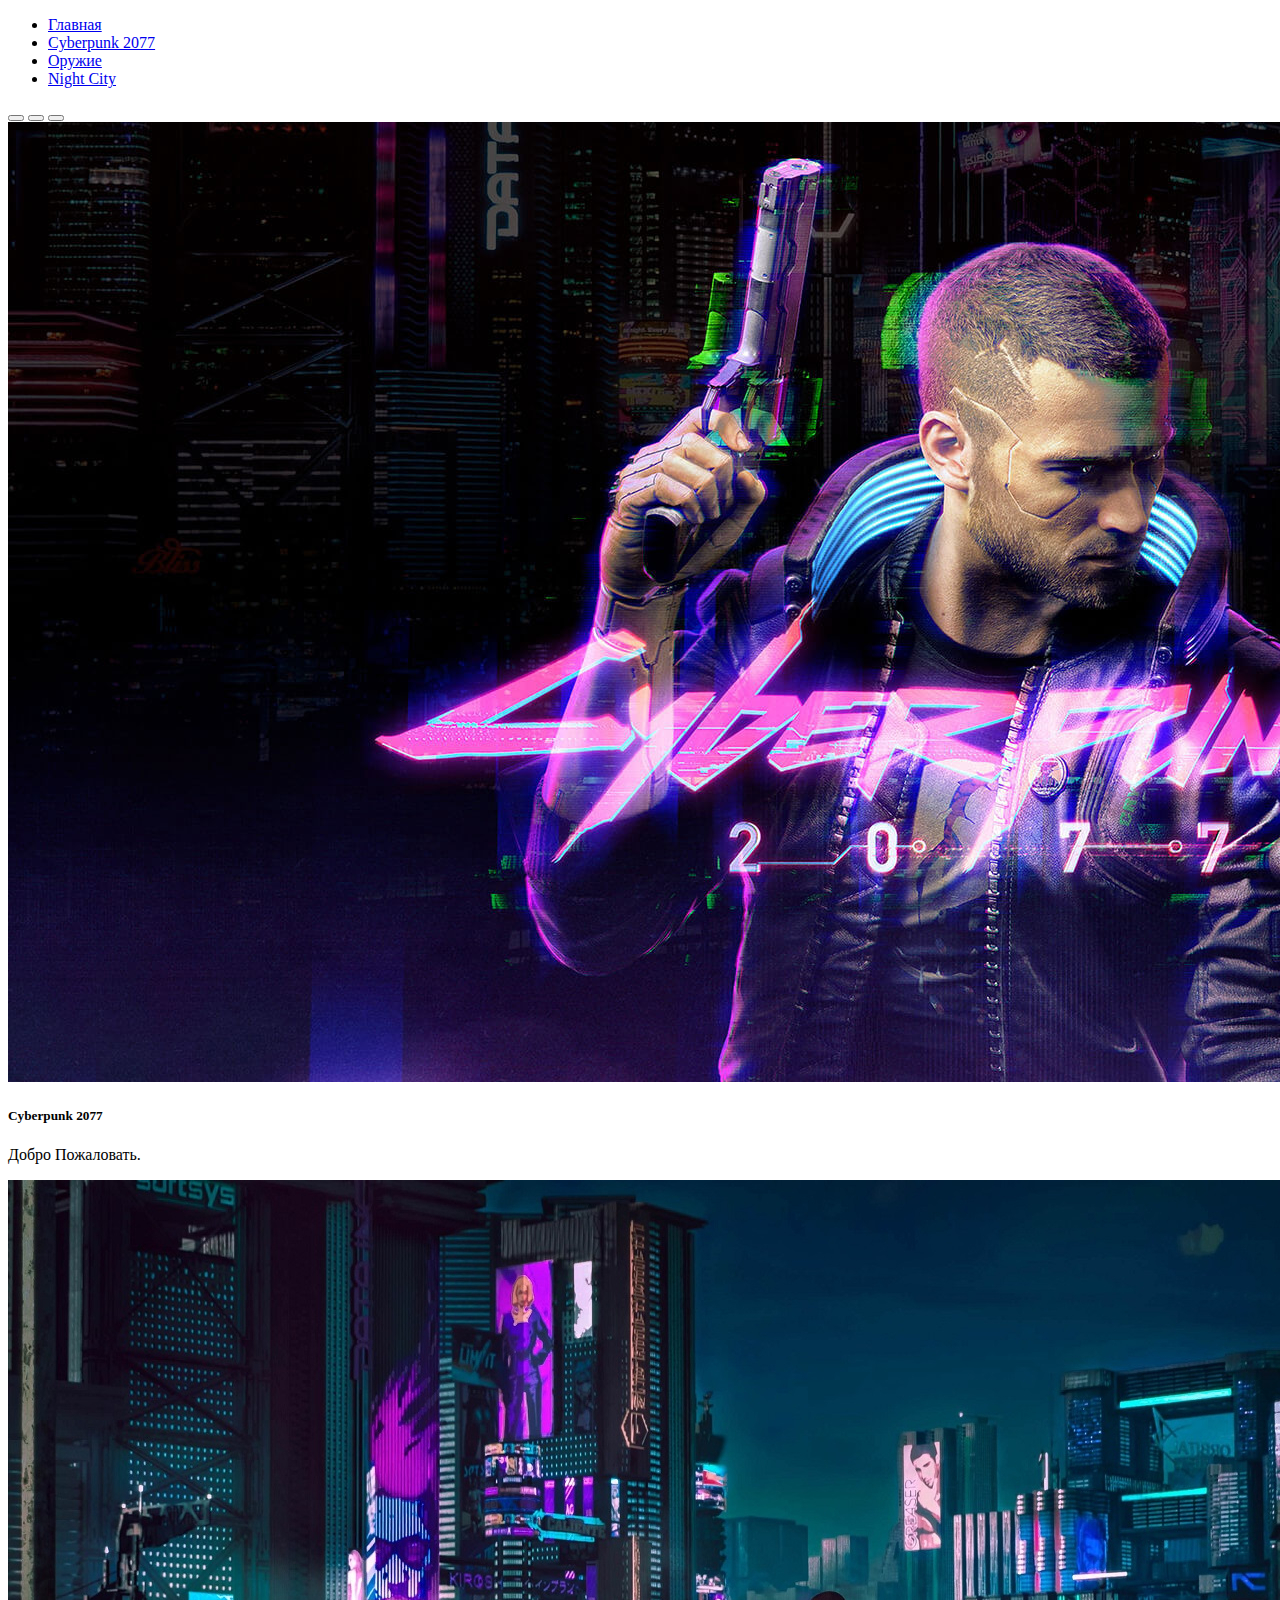
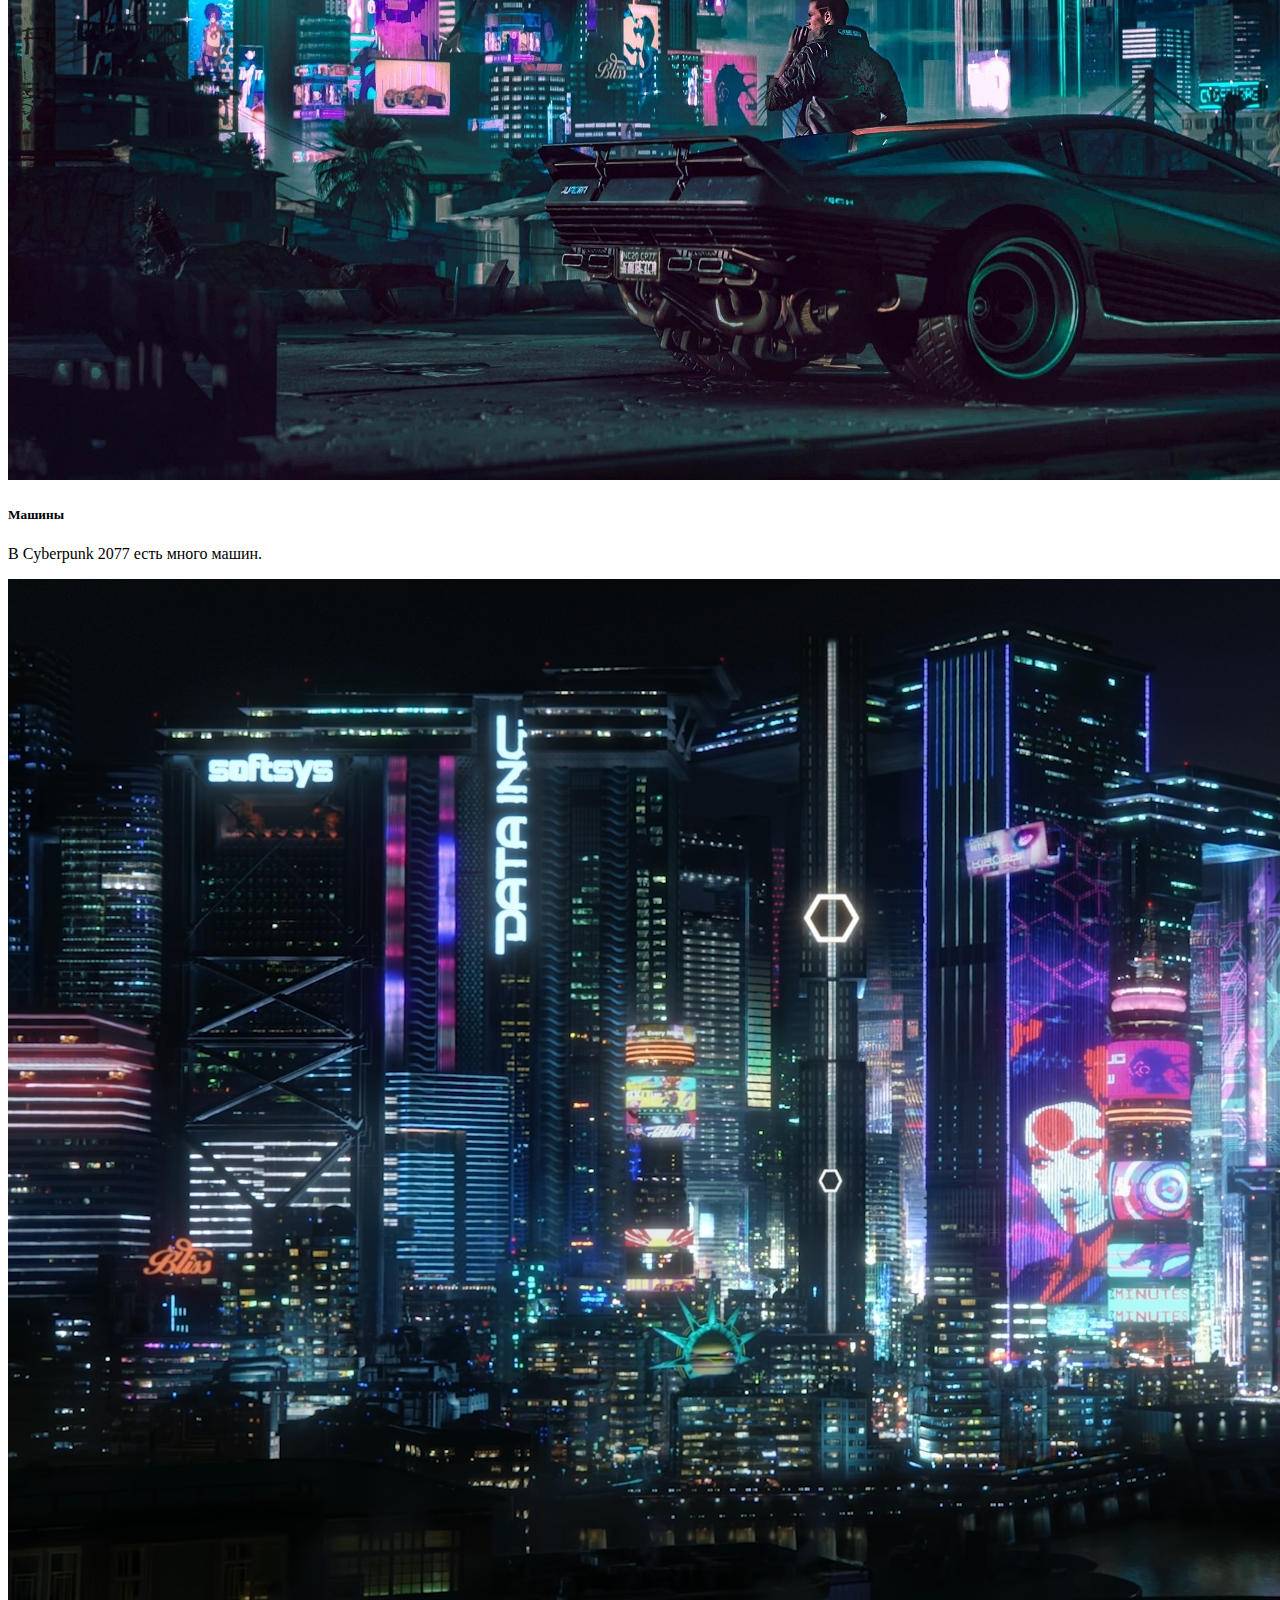
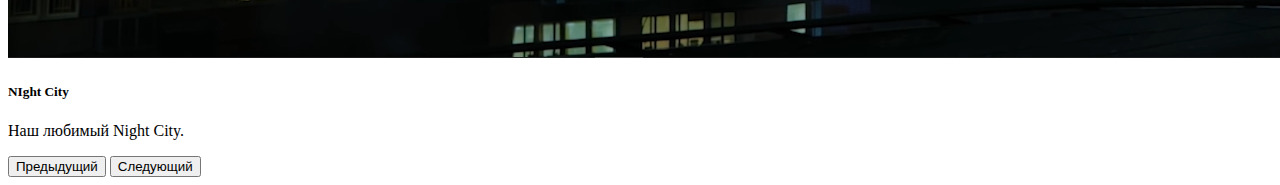
==== index.html @ bd39458e "1" ====
<!doctype html>
<html lang="ru">
  <head>
    <!-- Обязательные метатеги -->
    <meta charset="utf-8">
    <meta name="viewport" content="width=device-width, initial-scale=1">

    <!-- Bootstrap CSS -->
    <link href="https://cdn.jsdelivr.net/npm/bootstrap@5.0.1/dist/css/bootstrap.min.css" rel="stylesheet" integrity="sha384-+0n0xVW2eSR5OomGNYDnhzAbDsOXxcvSN1TPprVMTNDbiYZCxYbOOl7+AMvyTG2x" crossorigin="anonymous">

    <title>Ашманский Кумыз!</title>
  </head>
  <body>
    <ul class="nav justify-content-center">
        <li class="nav-item">
          <a class="nav-link active" aria-current="page" href="#">Главная</a>
        </li>
        <li class="nav-item">
          <a class="nav-link" href="#">Сyberpunk 2077</a>
        </li>
        <li class="nav-item">
          <a class="nav-link" href="#">Оружие</a>
        </li>
        <li class="nav-item">
          <a class="nav-link disabled" href="#" tabindex="-1" aria-disabled="true">Night City</a>
        </li>
      </ul>

    <!-- Дополнительный JavaScript; выберите один из двух! -->

    <!-- Вариант 1: Bootstrap в связке с Popper -->
    <script src="https://cdn.jsdelivr.net/npm/bootstrap@5.0.1/dist/js/bootstrap.bundle.min.js" integrity="sha384-gtEjrD/SeCtmISkJkNUaaKMoLD0//ElJ19smozuHV6z3Iehds+3Ulb9Bn9Plx0x4" crossorigin="anonymous"></script>

    <!-- Вариант 2: Bootstrap JS отдельно от Popper
    <script src="https://cdn.jsdelivr.net/npm/@popperjs/core@2.9.2/dist/umd/popper.min.js" integrity="sha384-IQsoLXl5PILFhosVNubq5LC7Qb9DXgDA9i+tQ8Zj3iwWAwPtgFTxbJ8NT4GN1R8p" crossorigin="anonymous"></script>
    <script src="https://cdn.jsdelivr.net/npm/bootstrap@5.0.1/dist/js/bootstrap.min.js" integrity="sha384-Atwg2Pkwv9vp0ygtn1JAojH0nYbwNJLPhwyoVbhoPwBhjQPR5VtM2+xf0Uwh9KtT" crossorigin="anonymous"></script>
    -->
    <div id="carouselExampleCaptions" class="carousel slide" data-bs-ride="carousel">
        <div class="carousel-indicators">
          <button type="button" data-bs-target="#carouselExampleCaptions" data-bs-slide-to="0" class="active" aria-current="true" aria-label="Slide 1"></button>
          <button type="button" data-bs-target="#carouselExampleCaptions" data-bs-slide-to="1" aria-label="Slide 2"></button>
          <button type="button" data-bs-target="#carouselExampleCaptions" data-bs-slide-to="2" aria-label="Slide 3"></button>
        </div>
        <div class="carousel-inner">
          <div class="carousel-item active">
            <img src="/img/in7TaZAciJJC32q31mzotNMnvdYvuHdJNsTUFE22.jpg"d-block w-100" alt="...">
            <div class="carousel-caption d-none d-md-block">
              <h5>Cyberpunk 2077</h5>
              <p>Добро Пожаловать.</p>
            </div>
          </div>
          <div class="carousel-item">
            <img src="/img/02.jpg" class="d-block w-100" alt="...">
            <div class="carousel-caption d-none d-md-block">
              <h5>Машины</h5>
              <p>В Cyberpunk 2077 есть много машин.</p>
            </div>
          </div>
          <div class="carousel-item">
            <img src="/img/1605722064_screenshot_1.jpg" class="d-block w-100" alt="...">
            <div class="carousel-caption d-none d-md-block">
              <h5>NIght City</h5>
              <p>Наш любимый Night City.</p>
            </div>
          </div>
        </div>
        <button class="carousel-control-prev" type="button" data-bs-target="#carouselExampleCaptions"  data-bs-slide="prev">
          <span class="carousel-control-prev-icon" aria-hidden="true"></span>
          <span class="visually-hidden">Предыдущий</span>
        </button>
        <button class="carousel-control-next" type="button" data-bs-target="#carouselExampleCaptions"  data-bs-slide="next">
          <span class="carousel-control-next-icon" aria-hidden="true"></span>
          <span class="visually-hidden">Следующий</span>
        </button>
      </div>
  </body>
</html>
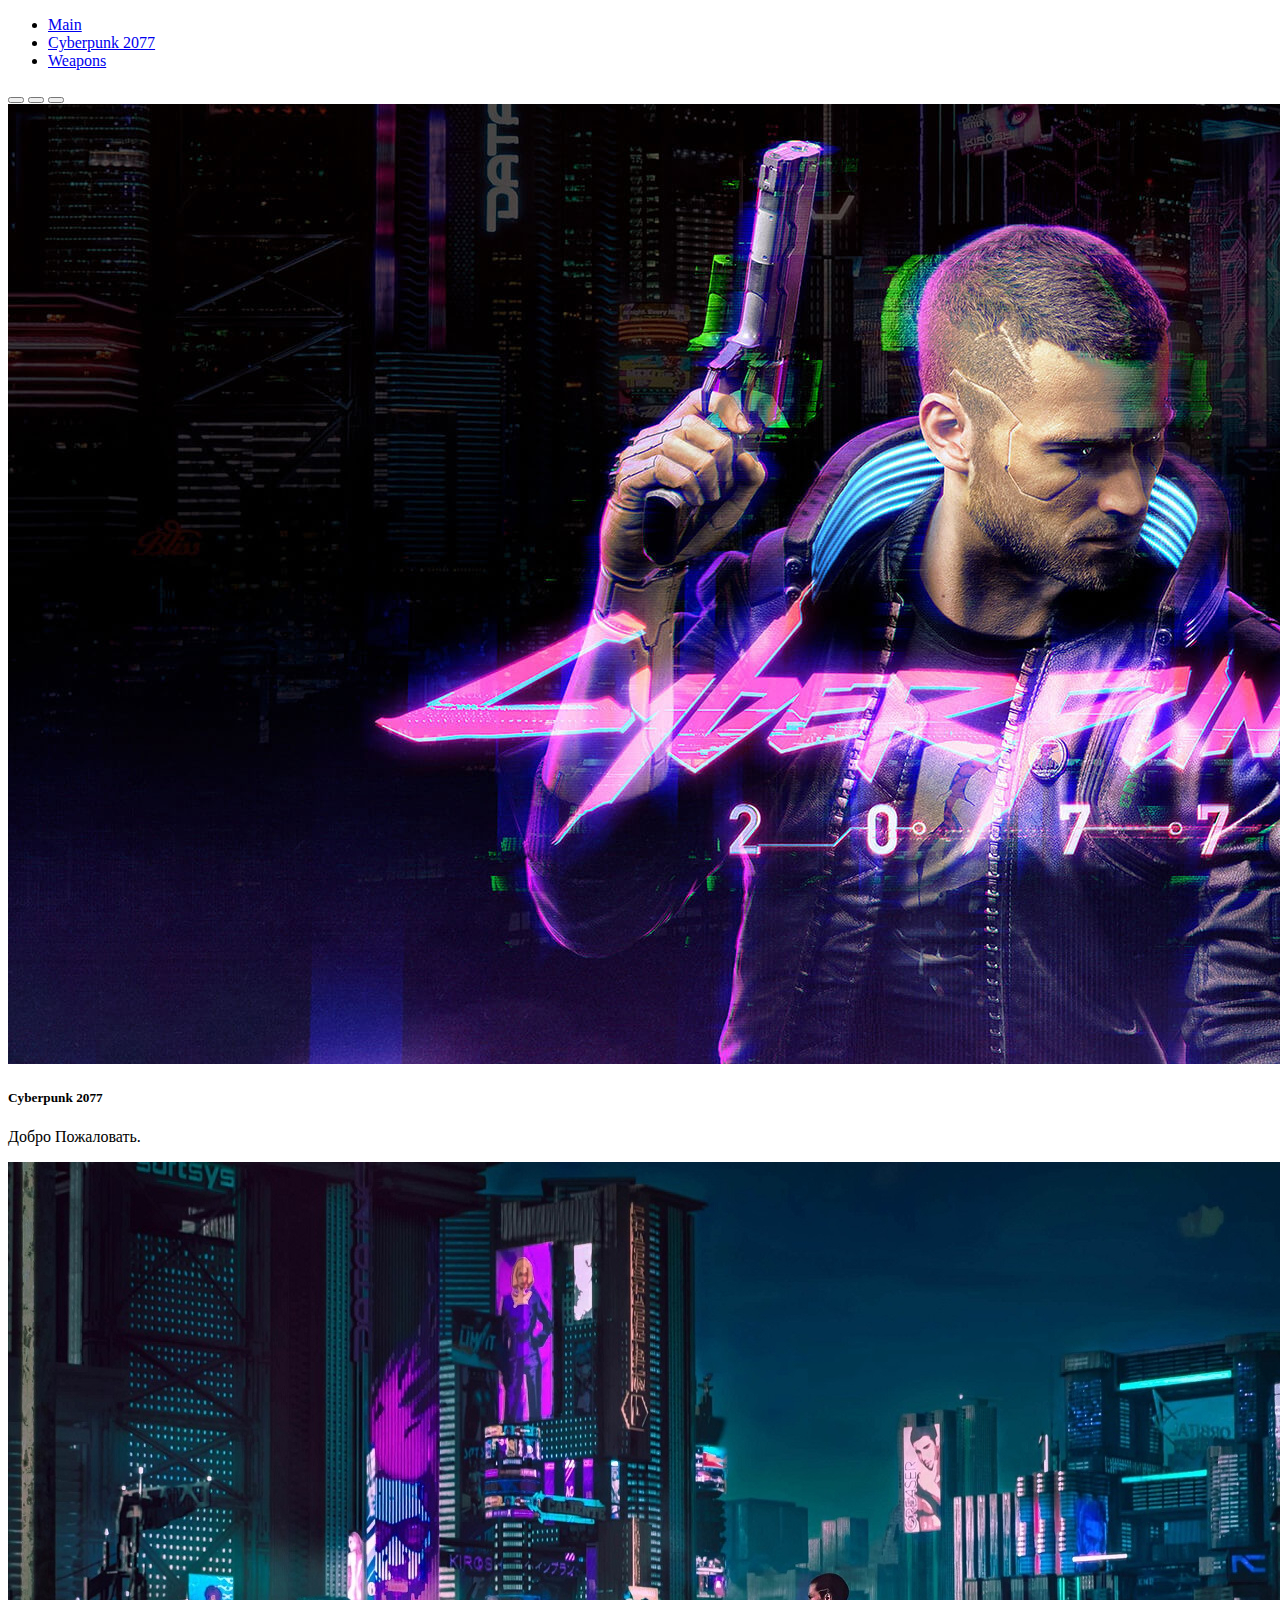
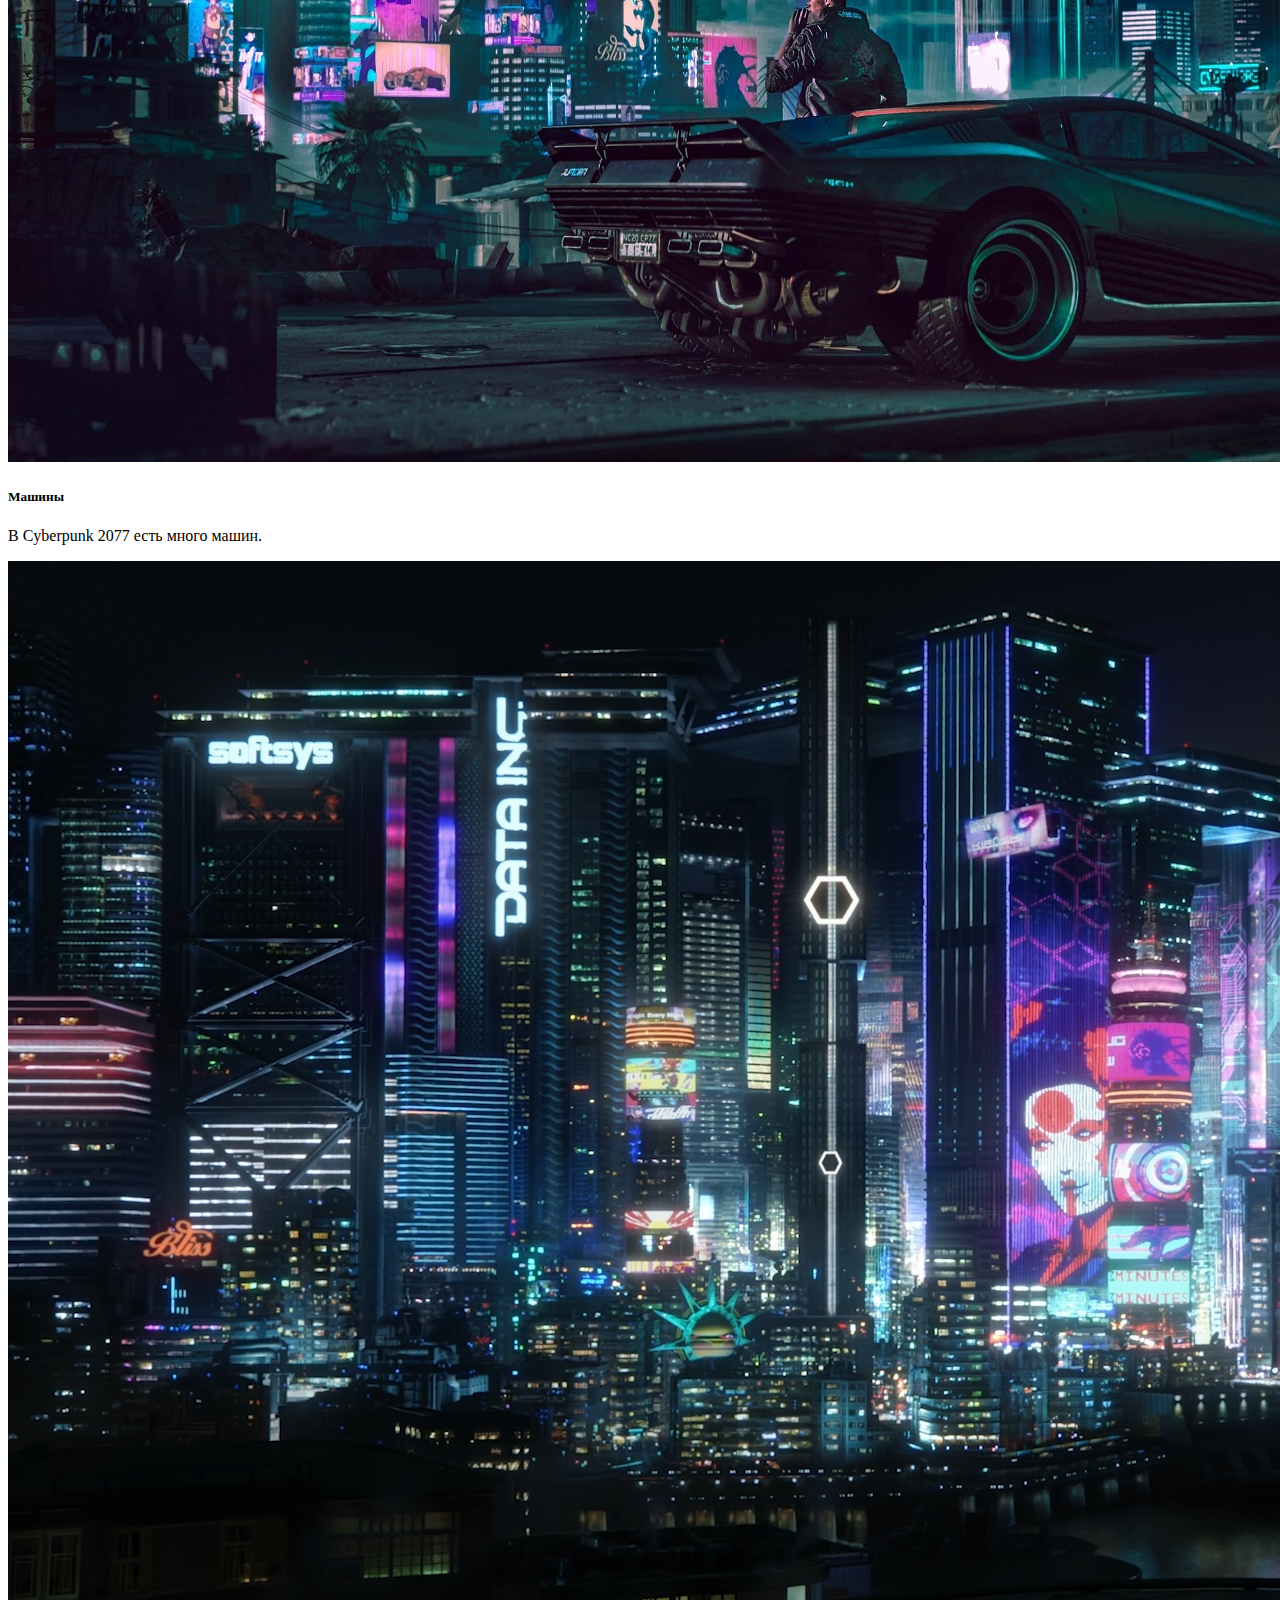
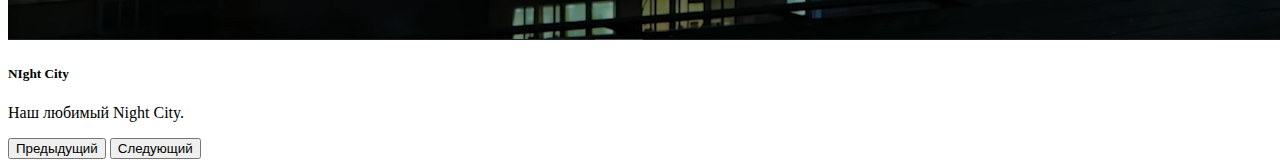
==== commit 7895ad33: "м12" ====
--- a/index.html
+++ b/index.html
@@ -1,77 +1,120 @@
 <!doctype html>
 <html lang="ru">
-  <head>
-    <!-- Обязательные метатеги -->
-    <meta charset="utf-8">
-    <meta name="viewport" content="width=device-width, initial-scale=1">
 
-    <!-- Bootstrap CSS -->
-    <link href="https://cdn.jsdelivr.net/npm/bootstrap@5.0.1/dist/css/bootstrap.min.css" rel="stylesheet" integrity="sha384-+0n0xVW2eSR5OomGNYDnhzAbDsOXxcvSN1TPprVMTNDbiYZCxYbOOl7+AMvyTG2x" crossorigin="anonymous">
+<head>
+  <!-- Обязательные метатеги -->
+  <meta charset="utf-8">
+  <meta name="viewport"
+    content="width=device-width, initial-scale=1">
 
-    <title>Ашманский Кумыз!</title>
-  </head>
-  <body>
-    <ul class="nav justify-content-center">
-        <li class="nav-item">
-          <a class="nav-link active" aria-current="page" href="#">Главная</a>
-        </li>
-        <li class="nav-item">
-          <a class="nav-link" href="#">Сyberpunk 2077</a>
-        </li>
-        <li class="nav-item">
-          <a class="nav-link" href="#">Оружие</a>
-        </li>
-        <li class="nav-item">
-          <a class="nav-link disabled" href="#" tabindex="-1" aria-disabled="true">Night City</a>
-        </li>
-      </ul>
+  <!-- Bootstrap CSS -->
+  <link href="https://cdn.jsdelivr.net/npm/bootstrap@5.0.1/dist/css/bootstrap.min.css"
+    rel="stylesheet"
+    integrity="sha384-+0n0xVW2eSR5OomGNYDnhzAbDsOXxcvSN1TPprVMTNDbiYZCxYbOOl7+AMvyTG2x"
+    crossorigin="anonymous">
 
-    <!-- Дополнительный JavaScript; выберите один из двух! -->
+  <title>Ашманский Кумыз!</title>
+</head>
 
-    <!-- Вариант 1: Bootstrap в связке с Popper -->
-    <script src="https://cdn.jsdelivr.net/npm/bootstrap@5.0.1/dist/js/bootstrap.bundle.min.js" integrity="sha384-gtEjrD/SeCtmISkJkNUaaKMoLD0//ElJ19smozuHV6z3Iehds+3Ulb9Bn9Plx0x4" crossorigin="anonymous"></script>
+<body>
+  <ul class="nav justify-content-center">
+    <li class="nav-item">
+      <a class="nav-link active"
+        aria-current="page"
+        href="index.html">Main</a>
+    </li>
+    <li class="nav-item">
+      <a class="nav-link"
+        href="redkc.html">Сyberpunk 2077</a>
+    </li>
+    <li class="nav-item">
+      <a class="nav-link"
+        href="weapons.html">Weapons</a>
+    </li>
 
-    <!-- Вариант 2: Bootstrap JS отдельно от Popper
+  </ul>
+
+
+  <div id="carouselExampleCaptions"
+    class="carousel slide"
+    data-bs-ride="carousel">
+    <div class="carousel-indicators">
+      <button type="button"
+        data-bs-target="#carouselExampleCaptions"
+        data-bs-slide-to="0"
+        class="active"
+        aria-current="true"
+        aria-label="Slide 1"></button>
+      <button type="button"
+        data-bs-target="#carouselExampleCaptions"
+        data-bs-slide-to="1"
+        aria-label="Slide 2"></button>
+      <button type="button"
+        data-bs-target="#carouselExampleCaptions"
+        data-bs-slide-to="2"
+        aria-label="Slide 3"></button>
+    </div>
+    <div class="carousel-inner">
+      <div class="carousel-item active">
+        <img src="/img/in7TaZAciJJC32q31mzotNMnvdYvuHdJNsTUFE22.jpg"
+          d-block
+          w-100"
+          alt="...">
+        <div class="carousel-caption d-none d-md-block">
+          <h5>Cyberpunk 2077</h5>
+          <p>Добро Пожаловать.</p>
+        </div>
+      </div>
+      <div class="carousel-item">
+        <img src="/img/02.jpg"
+          class="d-block w-100"
+          alt="...">
+        <div class="carousel-caption d-none d-md-block">
+          <h5>Машины</h5>
+          <p>В Cyberpunk 2077 есть много машин.</p>
+        </div>
+      </div>
+      <div class="carousel-item">
+        <img src="/img/1605722064_screenshot_1.jpg"
+          class="d-block w-100"
+          alt="...">
+        <div class="carousel-caption d-none d-md-block">
+          <h5>NIght City</h5>
+          <p>Наш любимый Night City.</p>
+        </div>
+      </div>
+    </div>
+    <button class="carousel-control-prev"
+      type="button"
+      data-bs-target="#carouselExampleCaptions"
+      data-bs-slide="prev">
+      <span class="carousel-control-prev-icon"
+        aria-hidden="true"></span>
+      <span class="visually-hidden">Предыдущий</span>
+    </button>
+    <button class="carousel-control-next"
+      type="button"
+      data-bs-target="#carouselExampleCaptions"
+      data-bs-slide="next">
+      <span class="carousel-control-next-icon"
+        aria-hidden="true"></span>
+      <span class="visually-hidden">Следующий</span>
+    </button>
+  </div>
+
+  <a href="rtreyoiru"></a>
+
+  <!-- Дополнительный JavaScript; выберите один из двух! -->
+
+  <!-- Вариант 1: Bootstrap в связке с Popper -->
+  <script src="https://cdn.jsdelivr.net/npm/bootstrap@5.0.1/dist/js/bootstrap.bundle.min.js"
+    integrity="sha384-gtEjrD/SeCtmISkJkNUaaKMoLD0//ElJ19smozuHV6z3Iehds+3Ulb9Bn9Plx0x4"
+    crossorigin="anonymous"></script>
+
+  <!-- Вариант 2: Bootstrap JS отдельно от Popper
     <script src="https://cdn.jsdelivr.net/npm/@popperjs/core@2.9.2/dist/umd/popper.min.js" integrity="sha384-IQsoLXl5PILFhosVNubq5LC7Qb9DXgDA9i+tQ8Zj3iwWAwPtgFTxbJ8NT4GN1R8p" crossorigin="anonymous"></script>
     <script src="https://cdn.jsdelivr.net/npm/bootstrap@5.0.1/dist/js/bootstrap.min.js" integrity="sha384-Atwg2Pkwv9vp0ygtn1JAojH0nYbwNJLPhwyoVbhoPwBhjQPR5VtM2+xf0Uwh9KtT" crossorigin="anonymous"></script>
     -->
-    <div id="carouselExampleCaptions" class="carousel slide" data-bs-ride="carousel">
-        <div class="carousel-indicators">
-          <button type="button" data-bs-target="#carouselExampleCaptions" data-bs-slide-to="0" class="active" aria-current="true" aria-label="Slide 1"></button>
-          <button type="button" data-bs-target="#carouselExampleCaptions" data-bs-slide-to="1" aria-label="Slide 2"></button>
-          <button type="button" data-bs-target="#carouselExampleCaptions" data-bs-slide-to="2" aria-label="Slide 3"></button>
-        </div>
-        <div class="carousel-inner">
-          <div class="carousel-item active">
-            <img src="/img/in7TaZAciJJC32q31mzotNMnvdYvuHdJNsTUFE22.jpg"d-block w-100" alt="...">
-            <div class="carousel-caption d-none d-md-block">
-              <h5>Cyberpunk 2077</h5>
-              <p>Добро Пожаловать.</p>
-            </div>
-          </div>
-          <div class="carousel-item">
-            <img src="/img/02.jpg" class="d-block w-100" alt="...">
-            <div class="carousel-caption d-none d-md-block">
-              <h5>Машины</h5>
-              <p>В Cyberpunk 2077 есть много машин.</p>
-            </div>
-          </div>
-          <div class="carousel-item">
-            <img src="/img/1605722064_screenshot_1.jpg" class="d-block w-100" alt="...">
-            <div class="carousel-caption d-none d-md-block">
-              <h5>NIght City</h5>
-              <p>Наш любимый Night City.</p>
-            </div>
-          </div>
-        </div>
-        <button class="carousel-control-prev" type="button" data-bs-target="#carouselExampleCaptions"  data-bs-slide="prev">
-          <span class="carousel-control-prev-icon" aria-hidden="true"></span>
-          <span class="visually-hidden">Предыдущий</span>
-        </button>
-        <button class="carousel-control-next" type="button" data-bs-target="#carouselExampleCaptions"  data-bs-slide="next">
-          <span class="carousel-control-next-icon" aria-hidden="true"></span>
-          <span class="visually-hidden">Следующий</span>
-        </button>
-      </div>
-  </body>
+</body>
+
 </html>